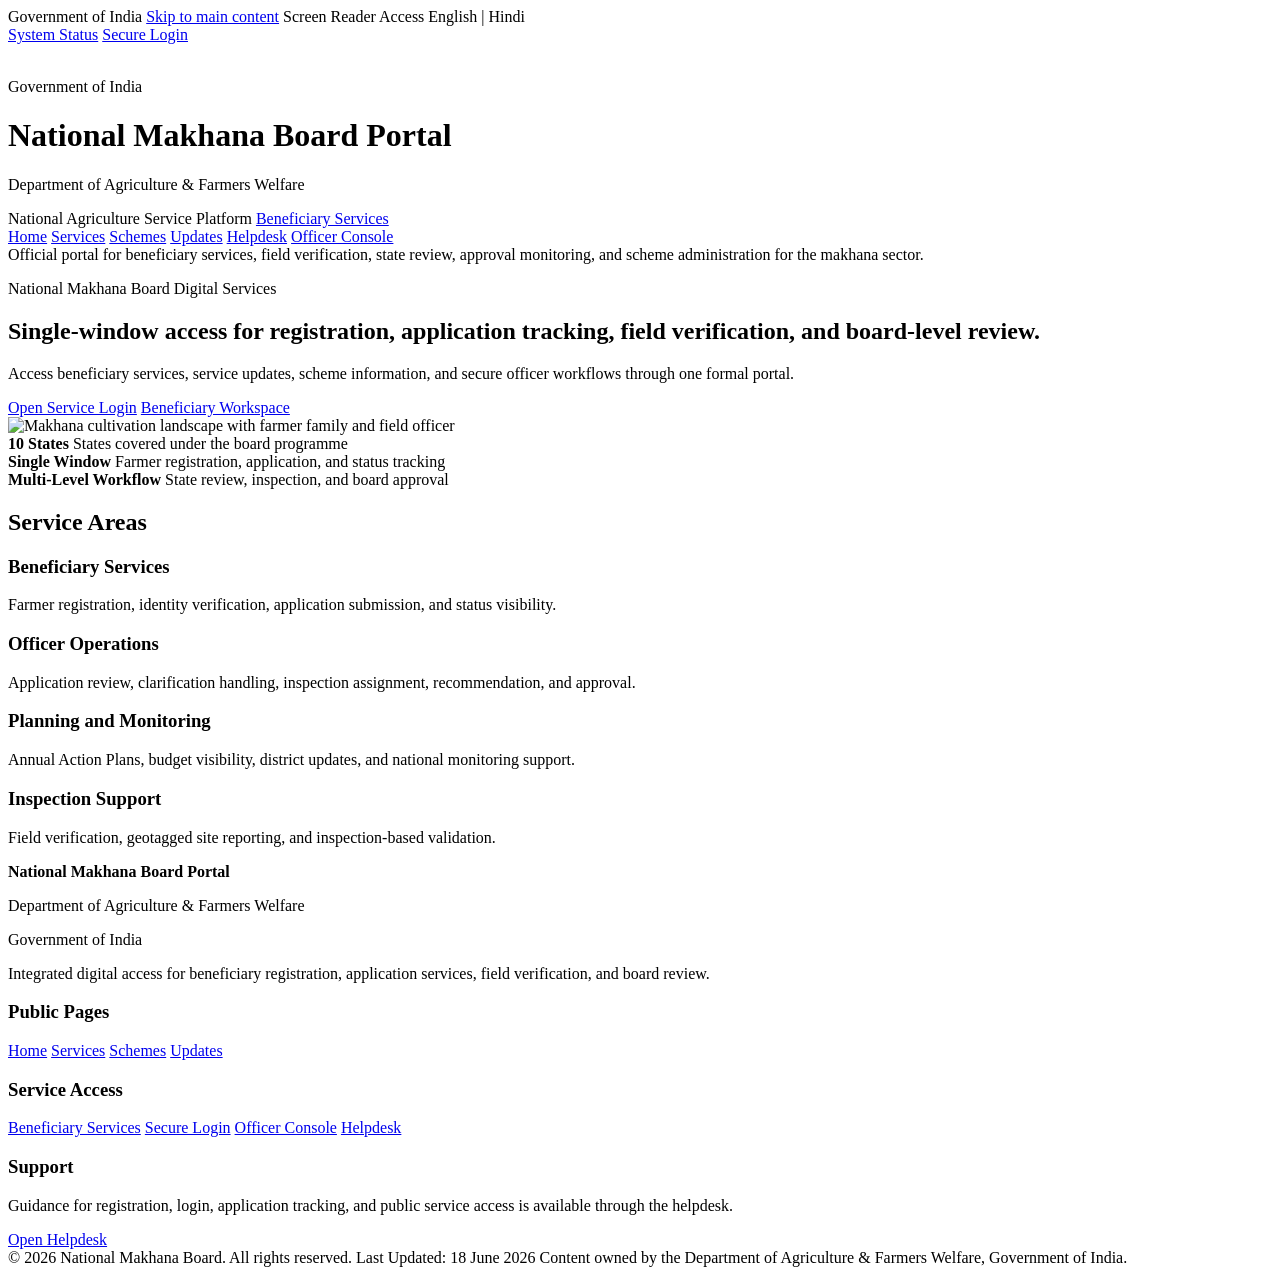
==== frontend/index.html @ 5e63ddf3 "Initial National Makhana portal" ====
<!doctype html>
<html lang="en">
  <head>
    <meta charset="UTF-8" />
    <meta name="viewport" content="width=device-width, initial-scale=1.0" />
    <title>National Makhana Board Portal</title>
    <link rel="preconnect" href="https://fonts.googleapis.com" />
    <link rel="preconnect" href="https://fonts.gstatic.com" crossorigin />
    <link href="https://fonts.googleapis.com/css2?family=Noto+Sans:wght@400;500;600;700&display=swap" rel="stylesheet" />
    <link rel="stylesheet" href="/assets/styles.css" />
  </head>
  <body>
    <div class="utility-bar">
      <div class="utility-links">
        <span>Government of India</span>
        <a class="utility-link" href="#main">Skip to main content</a>
        <span>Screen Reader Access</span>
        <span>English | Hindi</span>
      </div>
      <div class="utility-links">
        <a class="utility-link" href="/health">System Status</a>
        <a class="utility-link" href="/login">Secure Login</a>
      </div>
    </div>

    <header class="masthead">
      <div class="brand-block">
        <div class="brand-mark" aria-hidden="true">
          <img src="/assets/images/nmb-seal-logo.png" alt="" />
        </div>
        <div class="brand-copy">
          <p class="eyebrow">Government of India</p>
          <h1>National Makhana Board Portal</h1>
          <p>Department of Agriculture & Farmers Welfare</p>
        </div>
      </div>
      <div class="masthead-actions">
        <span class="header-badge">National Agriculture Service Platform</span>
        <a class="button secondary" href="/beneficiary">Beneficiary Services</a>
      </div>
    </header>
    <nav class="gov-nav" aria-label="Primary navigation">
      <a class="active" href="/">Home</a>
      <a href="/services">Services</a>
      <a href="/schemes">Schemes</a>
      <a href="/updates">Updates</a>
      <a href="/helpdesk">Helpdesk</a>
      <a href="/dashboard">Officer Console</a>
    </nav>

    <main id="main" class="page-shell">
      <div class="notice-strip">
        Official portal for beneficiary services, field verification, state review, approval monitoring, and scheme administration for the makhana sector.
      </div>
      <section class="hero-panel">
        <div class="hero-copy">
          <p class="eyebrow">National Makhana Board Digital Services</p>
          <h2 class="hero-title">Single-window access for registration, application tracking, field verification, and board-level review.</h2>
          <p>Access beneficiary services, service updates, scheme information, and secure officer workflows through one formal portal.</p>
          <div class="actions">
            <a class="button primary" href="/login">Open Service Login</a>
            <a class="button secondary" href="/beneficiary">Beneficiary Workspace</a>
          </div>
        </div>
        <aside class="stats-rail">
          <div class="hero-art">
            <img src="/assets/images/nmb-hero-illustration.png" alt="Makhana cultivation landscape with farmer family and field officer" />
          </div>
          <div class="stat-card">
            <strong>10 States</strong>
            <span>States covered under the board programme</span>
          </div>
          <div class="stat-card">
            <strong>Single Window</strong>
            <span>Farmer registration, application, and status tracking</span>
          </div>
          <div class="stat-card">
            <strong>Multi-Level Workflow</strong>
            <span>State review, inspection, and board approval</span>
          </div>
        </aside>
      </section>

      <section class="section-block">
        <div class="section-heading">
          <h2>Service Areas</h2>
        </div>
        <div class="feature-grid">
          <article class="card">
            <h3>Beneficiary Services</h3>
            <p>Farmer registration, identity verification, application submission, and status visibility.</p>
          </article>
          <article class="card">
            <h3>Officer Operations</h3>
            <p>Application review, clarification handling, inspection assignment, recommendation, and approval.</p>
          </article>
          <article class="card">
            <h3>Planning and Monitoring</h3>
            <p>Annual Action Plans, budget visibility, district updates, and national monitoring support.</p>
          </article>
          <article class="card">
            <h3>Inspection Support</h3>
            <p>Field verification, geotagged site reporting, and inspection-based validation.</p>
          </article>
        </div>
      </section>
    </main>

    <footer class="footer-note">
      <div class="gov-footer-grid">
        <div class="footer-identity">
          <strong>National Makhana Board Portal</strong>
          <p class="footer-ministry">Department of Agriculture & Farmers Welfare</p>
          <p>Government of India</p>
          <p>Integrated digital access for beneficiary registration, application services, field verification, and board review.</p>
        </div>
        <div>
          <h3>Public Pages</h3>
          <div class="footer-links">
            <a href="/">Home</a>
            <a href="/services">Services</a>
            <a href="/schemes">Schemes</a>
            <a href="/updates">Updates</a>
          </div>
        </div>
        <div>
          <h3>Service Access</h3>
          <div class="footer-links">
            <a href="/beneficiary">Beneficiary Services</a>
            <a href="/login">Secure Login</a>
            <a href="/dashboard">Officer Console</a>
            <a href="/helpdesk">Helpdesk</a>
          </div>
        </div>
        <div>
          <h3>Support</h3>
          <p>Guidance for registration, login, application tracking, and public service access is available through the helpdesk.</p>
          <a class="footer-support-link" href="/helpdesk">Open Helpdesk</a>
        </div>
      </div>
      <div class="footer-bottom">
        <span>© 2026 National Makhana Board. All rights reserved.</span>
        <span>Last Updated: 18 June 2026</span>
        <span>Content owned by the Department of Agriculture & Farmers Welfare, Government of India.</span>
      </div>
    </footer>
  </body>
  </html>
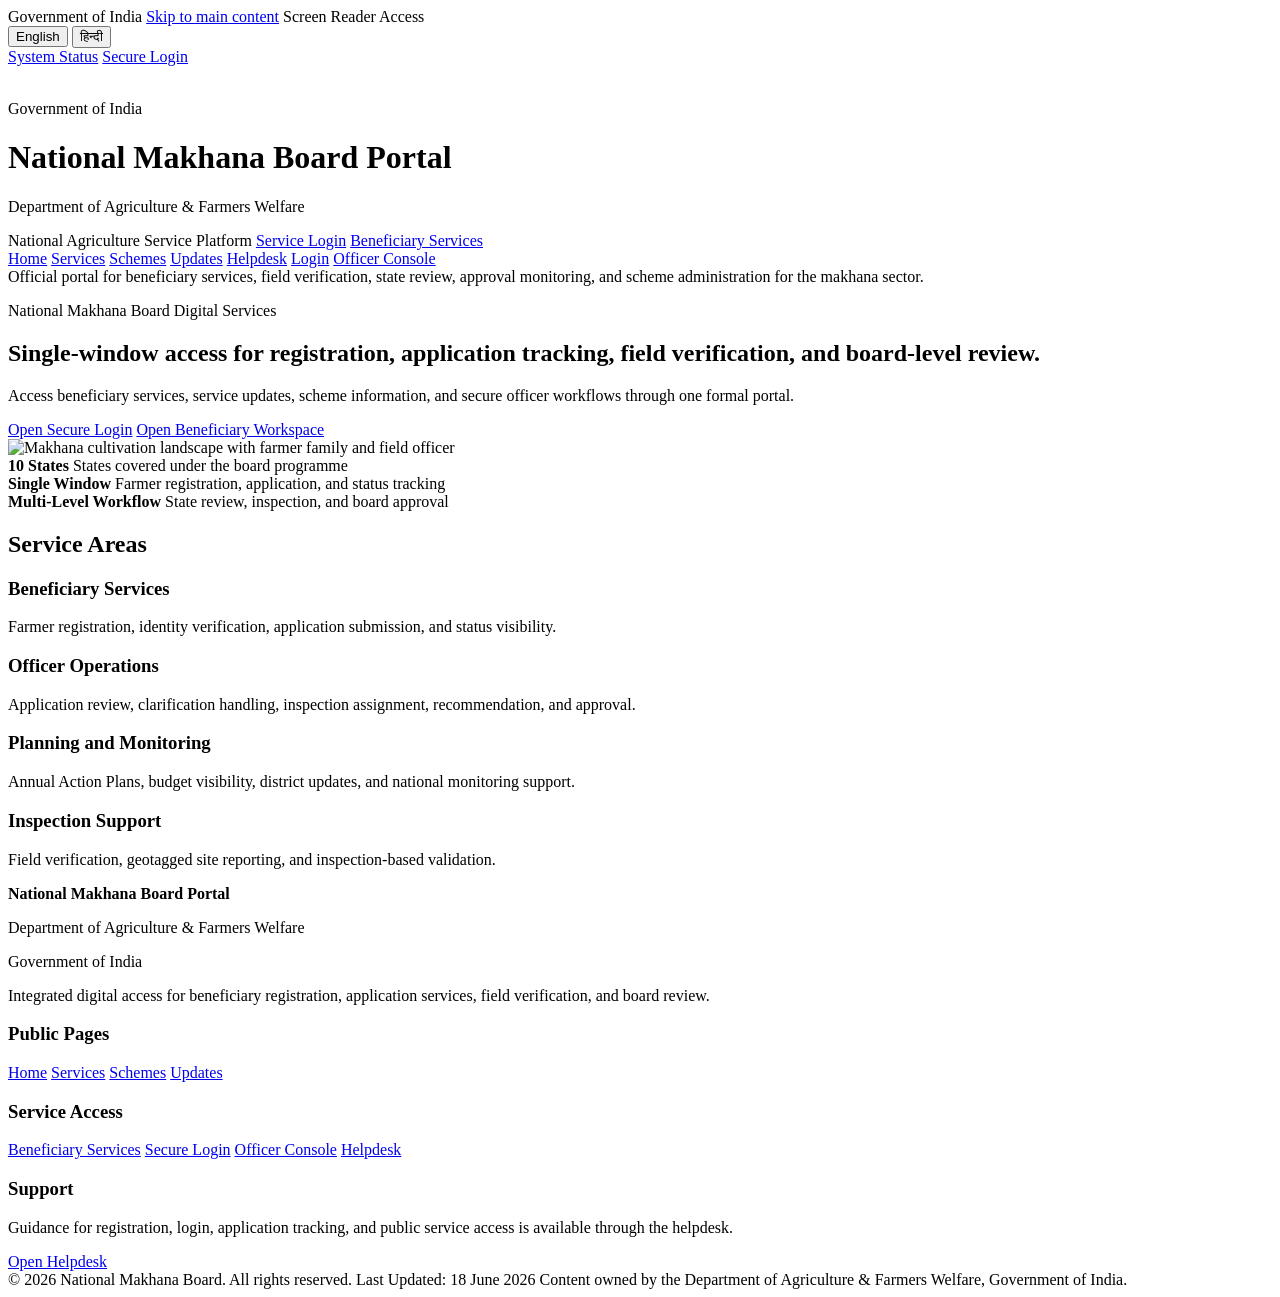
==== commit 9a929764: "bilangual-login_page" ====
--- a/frontend/index.html
+++ b/frontend/index.html
@@ -6,20 +6,23 @@
     <title>National Makhana Board Portal</title>
     <link rel="preconnect" href="https://fonts.googleapis.com" />
     <link rel="preconnect" href="https://fonts.gstatic.com" crossorigin />
-    <link href="https://fonts.googleapis.com/css2?family=Noto+Sans:wght@400;500;600;700&display=swap" rel="stylesheet" />
+    <link href="https://fonts.googleapis.com/css2?family=Noto+Sans:wght@400;500;600;700&family=Noto+Sans+Devanagari:wght@400;500;600;700&display=swap" rel="stylesheet" />
     <link rel="stylesheet" href="/assets/styles.css" />
   </head>
-  <body>
+  <body data-page="home">
     <div class="utility-bar">
-      <div class="utility-links">
-        <span>Government of India</span>
-        <a class="utility-link" href="#main">Skip to main content</a>
-        <span>Screen Reader Access</span>
-        <span>English | Hindi</span>
+      <div class="utility-primary">
+        <span data-i18n="utility.gov">Government of India</span>
+        <a class="utility-link skip-link" href="#main" data-i18n="utility.skip">Skip to main content</a>
+        <span data-i18n="utility.screenReader">Screen Reader Access</span>
+        <div class="lang-switcher" aria-label="Language selector">
+          <button class="language-toggle" type="button" data-lang-switch="en" aria-pressed="true">English</button>
+          <button class="language-toggle" type="button" data-lang-switch="hi" aria-pressed="false">हिन्दी</button>
+        </div>
       </div>
       <div class="utility-links">
-        <a class="utility-link" href="/health">System Status</a>
-        <a class="utility-link" href="/login">Secure Login</a>
+        <a class="utility-link" href="/health" data-i18n="utility.status">System Status</a>
+        <a class="utility-link" href="/login" data-i18n="utility.login">Secure Login</a>
       </div>
     </div>
 
@@ -29,37 +32,39 @@
           <img src="/assets/images/nmb-seal-logo.png" alt="" />
         </div>
         <div class="brand-copy">
-          <p class="eyebrow">Government of India</p>
-          <h1>National Makhana Board Portal</h1>
-          <p>Department of Agriculture & Farmers Welfare</p>
+          <p class="eyebrow" data-i18n="masthead.gov">Government of India</p>
+          <h1 data-i18n="masthead.title">National Makhana Board Portal</h1>
+          <p data-i18n="masthead.department">Department of Agriculture & Farmers Welfare</p>
         </div>
       </div>
       <div class="masthead-actions">
-        <span class="header-badge">National Agriculture Service Platform</span>
-        <a class="button secondary" href="/beneficiary">Beneficiary Services</a>
+        <span class="header-badge" data-i18n="home.badge">National Agriculture Service Platform</span>
+        <a class="button primary" href="/login" data-i18n="actions.login">Service Login</a>
+        <a class="button secondary" href="/beneficiary" data-i18n="actions.beneficiary">Beneficiary Services</a>
       </div>
     </header>
     <nav class="gov-nav" aria-label="Primary navigation">
-      <a class="active" href="/">Home</a>
-      <a href="/services">Services</a>
-      <a href="/schemes">Schemes</a>
-      <a href="/updates">Updates</a>
-      <a href="/helpdesk">Helpdesk</a>
-      <a href="/dashboard">Officer Console</a>
+      <a class="active" href="/" data-i18n="nav.home">Home</a>
+      <a href="/services" data-i18n="nav.services">Services</a>
+      <a href="/schemes" data-i18n="nav.schemes">Schemes</a>
+      <a href="/updates" data-i18n="nav.updates">Updates</a>
+      <a href="/helpdesk" data-i18n="nav.helpdesk">Helpdesk</a>
+      <a class="nav-cta" href="/login" data-i18n="nav.login">Login</a>
+      <a href="/dashboard" data-i18n="nav.dashboard">Officer Console</a>
     </nav>
 
     <main id="main" class="page-shell">
-      <div class="notice-strip">
+      <div class="notice-strip" data-i18n="home.notice">
         Official portal for beneficiary services, field verification, state review, approval monitoring, and scheme administration for the makhana sector.
       </div>
       <section class="hero-panel">
         <div class="hero-copy">
-          <p class="eyebrow">National Makhana Board Digital Services</p>
-          <h2 class="hero-title">Single-window access for registration, application tracking, field verification, and board-level review.</h2>
-          <p>Access beneficiary services, service updates, scheme information, and secure officer workflows through one formal portal.</p>
+          <p class="eyebrow" data-i18n="home.heroEyebrow">National Makhana Board Digital Services</p>
+          <h2 class="hero-title" data-i18n="home.heroTitle">Single-window access for registration, application tracking, field verification, and board-level review.</h2>
+          <p data-i18n="home.heroBody">Access beneficiary services, service updates, scheme information, and secure officer workflows through one formal portal.</p>
           <div class="actions">
-            <a class="button primary" href="/login">Open Service Login</a>
-            <a class="button secondary" href="/beneficiary">Beneficiary Workspace</a>
+            <a class="button primary" href="/login" data-i18n="home.heroLogin">Open Secure Login</a>
+            <a class="button secondary" href="/beneficiary" data-i18n="home.heroBeneficiary">Open Beneficiary Workspace</a>
           </div>
         </div>
         <aside class="stats-rail">
@@ -67,40 +72,40 @@
             <img src="/assets/images/nmb-hero-illustration.png" alt="Makhana cultivation landscape with farmer family and field officer" />
           </div>
           <div class="stat-card">
-            <strong>10 States</strong>
-            <span>States covered under the board programme</span>
+            <strong data-i18n="home.statOneTitle">10 States</strong>
+            <span data-i18n="home.statOneBody">States covered under the board programme</span>
           </div>
           <div class="stat-card">
-            <strong>Single Window</strong>
-            <span>Farmer registration, application, and status tracking</span>
+            <strong data-i18n="home.statTwoTitle">Single Window</strong>
+            <span data-i18n="home.statTwoBody">Farmer registration, application, and status tracking</span>
           </div>
           <div class="stat-card">
-            <strong>Multi-Level Workflow</strong>
-            <span>State review, inspection, and board approval</span>
+            <strong data-i18n="home.statThreeTitle">Multi-Level Workflow</strong>
+            <span data-i18n="home.statThreeBody">State review, inspection, and board approval</span>
           </div>
         </aside>
       </section>
 
       <section class="section-block">
         <div class="section-heading">
-          <h2>Service Areas</h2>
+          <h2 data-i18n="home.serviceHeading">Service Areas</h2>
         </div>
         <div class="feature-grid">
           <article class="card">
-            <h3>Beneficiary Services</h3>
-            <p>Farmer registration, identity verification, application submission, and status visibility.</p>
+            <h3 data-i18n="home.cardOneTitle">Beneficiary Services</h3>
+            <p data-i18n="home.cardOneBody">Farmer registration, identity verification, application submission, and status visibility.</p>
           </article>
           <article class="card">
-            <h3>Officer Operations</h3>
-            <p>Application review, clarification handling, inspection assignment, recommendation, and approval.</p>
+            <h3 data-i18n="home.cardTwoTitle">Officer Operations</h3>
+            <p data-i18n="home.cardTwoBody">Application review, clarification handling, inspection assignment, recommendation, and approval.</p>
           </article>
           <article class="card">
-            <h3>Planning and Monitoring</h3>
-            <p>Annual Action Plans, budget visibility, district updates, and national monitoring support.</p>
+            <h3 data-i18n="home.cardThreeTitle">Planning and Monitoring</h3>
+            <p data-i18n="home.cardThreeBody">Annual Action Plans, budget visibility, district updates, and national monitoring support.</p>
           </article>
           <article class="card">
-            <h3>Inspection Support</h3>
-            <p>Field verification, geotagged site reporting, and inspection-based validation.</p>
+            <h3 data-i18n="home.cardFourTitle">Inspection Support</h3>
+            <p data-i18n="home.cardFourBody">Field verification, geotagged site reporting, and inspection-based validation.</p>
           </article>
         </div>
       </section>
@@ -109,40 +114,41 @@
     <footer class="footer-note">
       <div class="gov-footer-grid">
         <div class="footer-identity">
-          <strong>National Makhana Board Portal</strong>
-          <p class="footer-ministry">Department of Agriculture & Farmers Welfare</p>
-          <p>Government of India</p>
-          <p>Integrated digital access for beneficiary registration, application services, field verification, and board review.</p>
+          <strong data-i18n="footer.portal">National Makhana Board Portal</strong>
+          <p class="footer-ministry" data-i18n="footer.department">Department of Agriculture & Farmers Welfare</p>
+          <p data-i18n="footer.gov">Government of India</p>
+          <p data-i18n="footer.summary">Integrated digital access for beneficiary registration, application services, field verification, and board review.</p>
         </div>
         <div>
-          <h3>Public Pages</h3>
+          <h3 data-i18n="footer.publicPages">Public Pages</h3>
           <div class="footer-links">
-            <a href="/">Home</a>
-            <a href="/services">Services</a>
-            <a href="/schemes">Schemes</a>
-            <a href="/updates">Updates</a>
+            <a href="/" data-i18n="nav.home">Home</a>
+            <a href="/services" data-i18n="nav.services">Services</a>
+            <a href="/schemes" data-i18n="nav.schemes">Schemes</a>
+            <a href="/updates" data-i18n="nav.updates">Updates</a>
           </div>
         </div>
         <div>
-          <h3>Service Access</h3>
+          <h3 data-i18n="footer.access">Service Access</h3>
           <div class="footer-links">
-            <a href="/beneficiary">Beneficiary Services</a>
-            <a href="/login">Secure Login</a>
-            <a href="/dashboard">Officer Console</a>
-            <a href="/helpdesk">Helpdesk</a>
+            <a href="/beneficiary" data-i18n="actions.beneficiary">Beneficiary Services</a>
+            <a href="/login" data-i18n="utility.login">Secure Login</a>
+            <a href="/dashboard" data-i18n="nav.dashboard">Officer Console</a>
+            <a href="/helpdesk" data-i18n="nav.helpdesk">Helpdesk</a>
           </div>
         </div>
         <div>
-          <h3>Support</h3>
-          <p>Guidance for registration, login, application tracking, and public service access is available through the helpdesk.</p>
-          <a class="footer-support-link" href="/helpdesk">Open Helpdesk</a>
+          <h3 data-i18n="footer.support">Support</h3>
+          <p data-i18n="home.supportBody">Guidance for registration, login, application tracking, and public service access is available through the helpdesk.</p>
+          <a class="footer-support-link" href="/helpdesk" data-i18n="home.supportAction">Open Helpdesk</a>
         </div>
       </div>
       <div class="footer-bottom">
-        <span>© 2026 National Makhana Board. All rights reserved.</span>
-        <span>Last Updated: 18 June 2026</span>
-        <span>Content owned by the Department of Agriculture & Farmers Welfare, Government of India.</span>
+        <span data-i18n="footer.rights">© 2026 National Makhana Board. All rights reserved.</span>
+        <span data-i18n="footer.updated">Last Updated: 18 June 2026</span>
+        <span data-i18n="footer.ownership">Content owned by the Department of Agriculture & Farmers Welfare, Government of India.</span>
       </div>
     </footer>
+    <script src="/assets/site.js"></script>
   </body>
   </html>
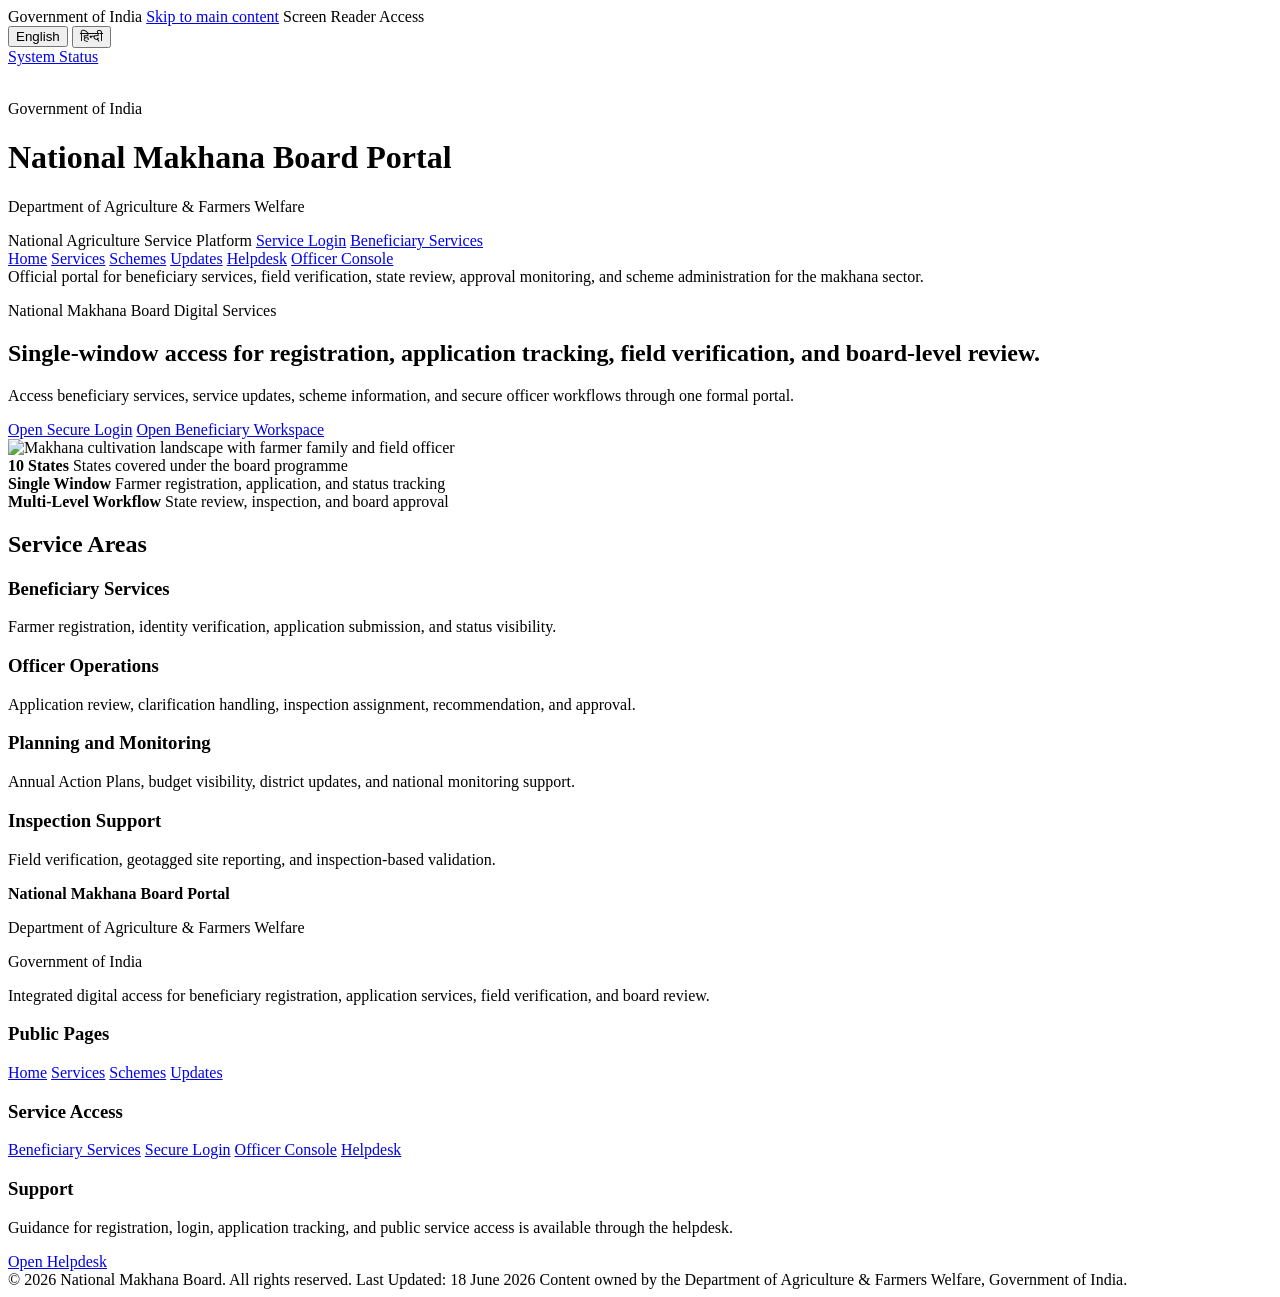
==== commit 869fb8bb: "bilangual-login_page_update" ====
--- a/frontend/index.html
+++ b/frontend/index.html
@@ -22,7 +22,6 @@
       </div>
       <div class="utility-links">
         <a class="utility-link" href="/health" data-i18n="utility.status">System Status</a>
-        <a class="utility-link" href="/login" data-i18n="utility.login">Secure Login</a>
       </div>
     </div>
 
@@ -49,7 +48,6 @@
       <a href="/schemes" data-i18n="nav.schemes">Schemes</a>
       <a href="/updates" data-i18n="nav.updates">Updates</a>
       <a href="/helpdesk" data-i18n="nav.helpdesk">Helpdesk</a>
-      <a class="nav-cta" href="/login" data-i18n="nav.login">Login</a>
       <a href="/dashboard" data-i18n="nav.dashboard">Officer Console</a>
     </nav>
 
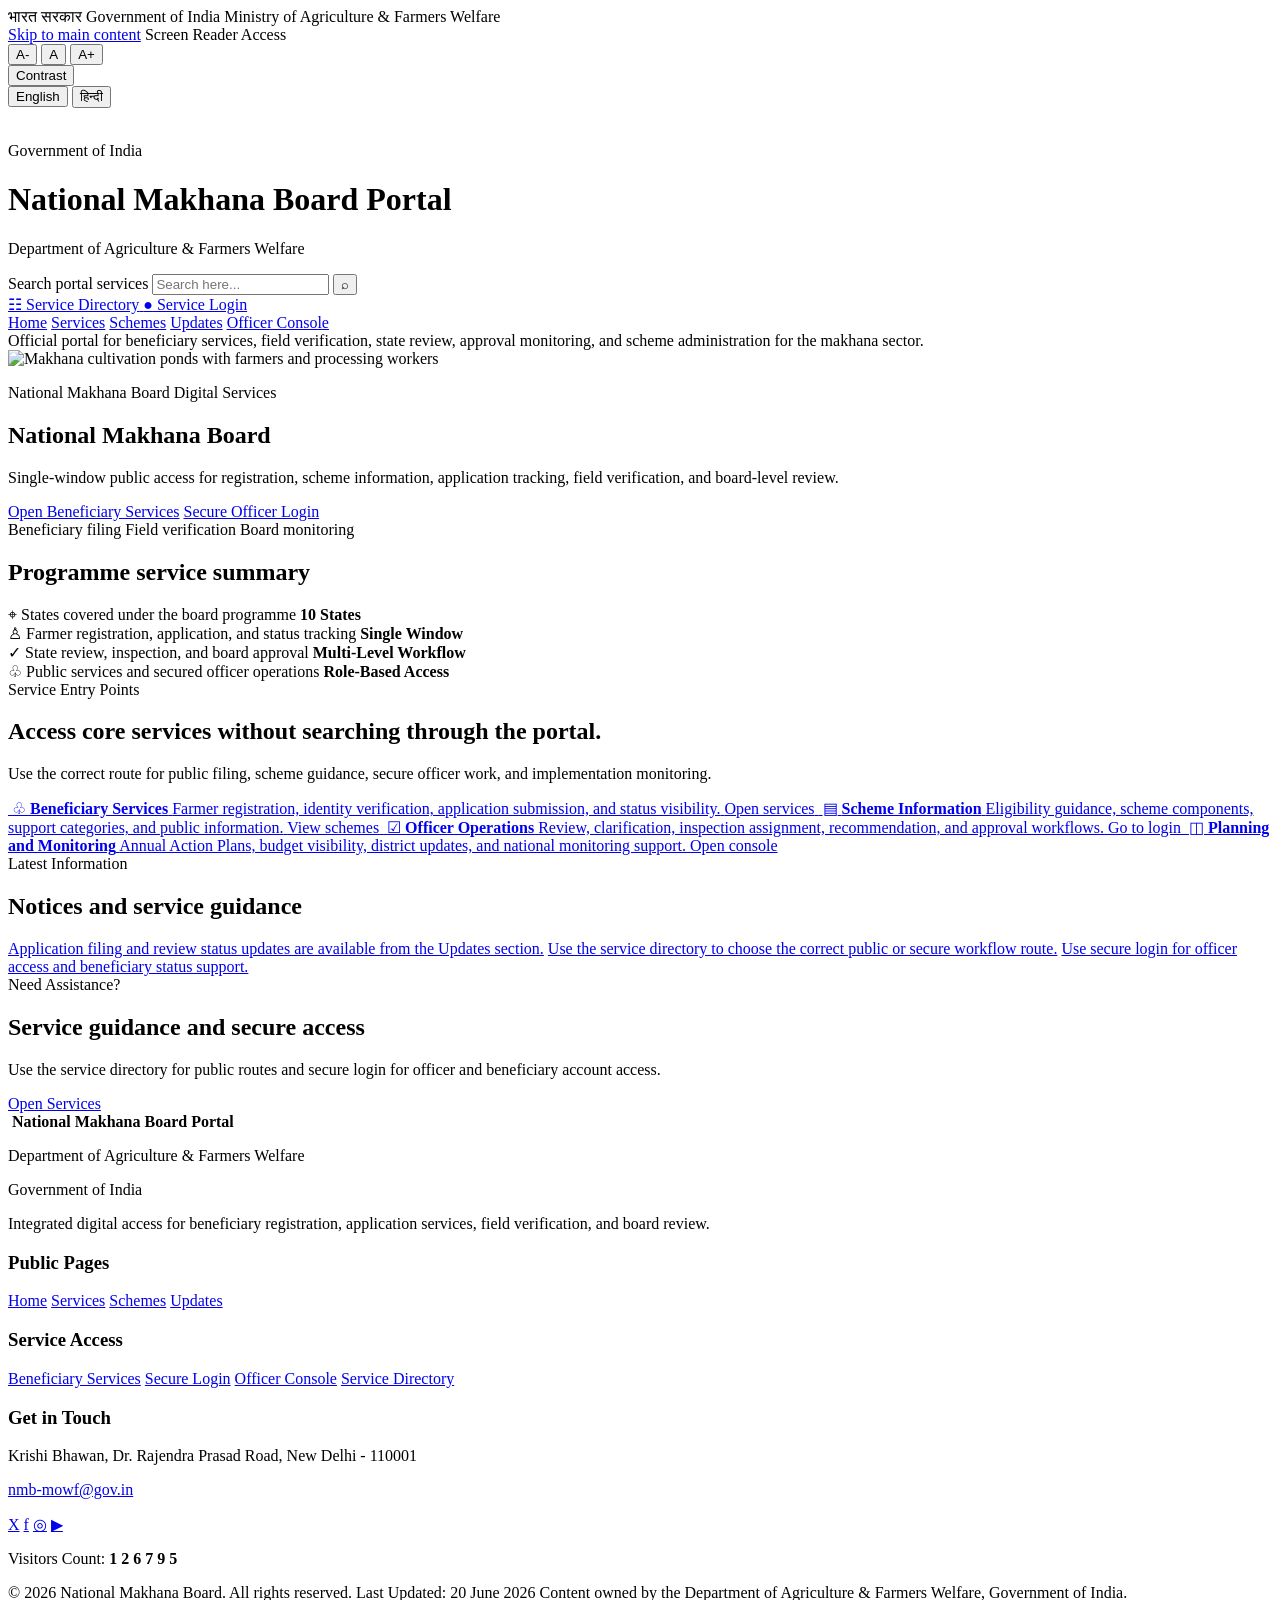
==== commit cec0e270: "chatbot" ====
--- a/frontend/index.html
+++ b/frontend/index.html
@@ -10,25 +10,34 @@
     <link rel="stylesheet" href="/assets/styles.css" />
   </head>
   <body data-page="home">
-    <div class="utility-bar">
+    <div class="utility-bar home-utility-bar">
       <div class="utility-primary">
+        <span class="india-flag" aria-hidden="true"></span>
+        <span data-i18n="utility.bharat">भारत सरकार</span>
         <span data-i18n="utility.gov">Government of India</span>
+        <span class="utility-divider" aria-hidden="true"></span>
+        <span data-i18n="utility.ministryShort">Ministry of Agriculture & Farmers Welfare</span>
+      </div>
+      <div class="utility-links">
         <a class="utility-link skip-link" href="#main" data-i18n="utility.skip">Skip to main content</a>
         <span data-i18n="utility.screenReader">Screen Reader Access</span>
+        <div class="text-size-controls" aria-label="Text size controls">
+          <button type="button" data-font-scale="small" aria-label="Decrease text size">A-</button>
+          <button type="button" data-font-scale="normal" aria-label="Reset text size">A</button>
+          <button type="button" data-font-scale="large" aria-label="Increase text size">A+</button>
+        </div>
+        <button class="contrast-toggle" type="button" data-contrast-toggle aria-pressed="false" data-i18n="utility.contrast">Contrast</button>
         <div class="lang-switcher" aria-label="Language selector">
           <button class="language-toggle" type="button" data-lang-switch="en" aria-pressed="true">English</button>
           <button class="language-toggle" type="button" data-lang-switch="hi" aria-pressed="false">हिन्दी</button>
         </div>
       </div>
-      <div class="utility-links">
-        <a class="utility-link" href="/health" data-i18n="utility.status">System Status</a>
-      </div>
     </div>
 
-    <header class="masthead">
+    <header class="masthead home-masthead">
       <div class="brand-block">
-        <div class="brand-mark" aria-hidden="true">
-          <img src="/assets/images/nmb-seal-logo.png" alt="" />
+        <div class="brand-mark brand-mark-emblem" aria-hidden="true">
+          <img src="/assets/images/india-government-emblem.png" alt="" />
         </div>
         <div class="brand-copy">
           <p class="eyebrow" data-i18n="masthead.gov">Government of India</p>
@@ -37,17 +46,26 @@
         </div>
       </div>
       <div class="masthead-actions">
-        <span class="header-badge" data-i18n="home.badge">National Agriculture Service Platform</span>
-        <a class="button primary" href="/login" data-i18n="actions.login">Service Login</a>
-        <a class="button secondary" href="/beneficiary" data-i18n="actions.beneficiary">Beneficiary Services</a>
+        <form class="home-search" action="/services" method="get" role="search">
+          <label class="sr-only" for="home-search-input" data-i18n="home.searchLabel">Search portal services</label>
+          <input id="home-search-input" name="q" type="search" data-i18n-placeholder="home.searchPlaceholder" placeholder="Search here..." />
+          <button type="submit" aria-label="Search">⌕</button>
+        </form>
+        <a class="button secondary home-directory-button" href="/services">
+          <span aria-hidden="true">☷</span>
+          <span data-i18n="home.directoryAction">Service Directory</span>
+        </a>
+        <a class="button primary home-login-button" href="/login">
+          <span aria-hidden="true">●</span>
+          <span data-i18n="actions.login">Service Login</span>
+        </a>
       </div>
     </header>
-    <nav class="gov-nav" aria-label="Primary navigation">
+    <nav class="gov-nav home-gov-nav" aria-label="Primary navigation">
       <a class="active" href="/" data-i18n="nav.home">Home</a>
       <a href="/services" data-i18n="nav.services">Services</a>
       <a href="/schemes" data-i18n="nav.schemes">Schemes</a>
       <a href="/updates" data-i18n="nav.updates">Updates</a>
-      <a href="/helpdesk" data-i18n="nav.helpdesk">Helpdesk</a>
       <a href="/dashboard" data-i18n="nav.dashboard">Officer Console</a>
     </nav>
 
@@ -55,63 +73,132 @@
       <div class="notice-strip" data-i18n="home.notice">
         Official portal for beneficiary services, field verification, state review, approval monitoring, and scheme administration for the makhana sector.
       </div>
-      <section class="hero-panel">
-        <div class="hero-copy">
-          <p class="eyebrow" data-i18n="home.heroEyebrow">National Makhana Board Digital Services</p>
-          <h2 class="hero-title" data-i18n="home.heroTitle">Single-window access for registration, application tracking, field verification, and board-level review.</h2>
-          <p data-i18n="home.heroBody">Access beneficiary services, service updates, scheme information, and secure officer workflows through one formal portal.</p>
-          <div class="actions">
-            <a class="button primary" href="/login" data-i18n="home.heroLogin">Open Secure Login</a>
-            <a class="button secondary" href="/beneficiary" data-i18n="home.heroBeneficiary">Open Beneficiary Workspace</a>
-          </div>
-        </div>
-        <aside class="stats-rail">
-          <div class="hero-art">
-            <img src="/assets/images/nmb-hero-illustration.png" alt="Makhana cultivation landscape with farmer family and field officer" />
-          </div>
-          <div class="stat-card">
-            <strong data-i18n="home.statOneTitle">10 States</strong>
-            <span data-i18n="home.statOneBody">States covered under the board programme</span>
-          </div>
-          <div class="stat-card">
-            <strong data-i18n="home.statTwoTitle">Single Window</strong>
-            <span data-i18n="home.statTwoBody">Farmer registration, application, and status tracking</span>
-          </div>
-          <div class="stat-card">
-            <strong data-i18n="home.statThreeTitle">Multi-Level Workflow</strong>
-            <span data-i18n="home.statThreeBody">State review, inspection, and board approval</span>
-          </div>
+
+      <section class="home-hero" aria-labelledby="home-hero-title">
+        <img
+          class="home-hero-image"
+          src="/assets/images/nmb-home-hero-ceremonial-v2.png"
+          alt="Makhana cultivation ponds with farmers and processing workers"
+        />
+        <div class="home-hero-content">
+          <p class="home-hero-kicker" data-i18n="home.heroEyebrow">National Makhana Board Digital Services</p>
+          <h2 id="home-hero-title" class="home-hero-title" data-i18n="home.heroTitle">National Makhana Board</h2>
+          <p class="home-hero-lead" data-i18n="home.heroBody">Single-window public access for registration, scheme information, application tracking, field verification, and board-level review.</p>
+          <div class="home-hero-actions">
+            <a class="button primary home-hero-button" href="/beneficiary" data-i18n="home.heroBeneficiary">Open Beneficiary Services</a>
+            <a class="button secondary home-hero-button" href="/login" data-i18n="home.heroLogin">Secure Officer Login</a>
+          </div>
+          <div class="home-hero-assurance" aria-label="Service assurance">
+            <span data-i18n="home.heroTagOne">Beneficiary filing</span>
+            <span data-i18n="home.heroTagTwo">Field verification</span>
+            <span data-i18n="home.heroTagThree">Board monitoring</span>
+          </div>
+        </div>
+      </section>
+
+      <section class="home-stat-ribbon" aria-labelledby="home-stats-heading">
+        <h2 id="home-stats-heading" class="sr-only" data-i18n="home.statsHeading">Programme service summary</h2>
+        <article class="home-stat-item">
+          <span class="home-stat-icon" aria-hidden="true">⌖</span>
+          <span class="home-stat-label" data-i18n="home.statOneBody">States covered under the board programme</span>
+          <strong data-i18n="home.statOneTitle">10 States</strong>
+        </article>
+        <article class="home-stat-item">
+          <span class="home-stat-icon" aria-hidden="true">♙</span>
+          <span class="home-stat-label" data-i18n="home.statTwoBody">Farmer registration, application, and status tracking</span>
+          <strong data-i18n="home.statTwoTitle">Single Window</strong>
+        </article>
+        <article class="home-stat-item">
+          <span class="home-stat-icon" aria-hidden="true">✓</span>
+          <span class="home-stat-label" data-i18n="home.statThreeBody">State review, inspection, and board approval</span>
+          <strong data-i18n="home.statThreeTitle">Multi-Level Workflow</strong>
+        </article>
+        <article class="home-stat-item">
+          <span class="home-stat-icon" aria-hidden="true">♧</span>
+          <span class="home-stat-label" data-i18n="home.statFourBody">Public services and secured officer operations</span>
+          <strong data-i18n="home.statFourTitle">Role-Based Access</strong>
+        </article>
+      </section>
+
+      <section class="section-block home-services-section">
+        <div class="section-heading">
+          <span class="section-kicker" data-i18n="home.serviceKicker">Service Entry Points</span>
+          <h2 data-i18n="home.serviceHeading">Access core services without searching through the portal.</h2>
+          <p data-i18n="home.serviceLead">Use the correct route for public filing, scheme guidance, secure officer work, and implementation monitoring.</p>
+        </div>
+        <div class="home-service-grid">
+          <a class="home-service-card" href="/beneficiary">
+            <span class="home-service-media" aria-hidden="true">
+              <img src="/assets/images/nmb-workflow-illustration.webp" alt="" />
+            </span>
+            <span class="home-service-icon" aria-hidden="true">♧</span>
+            <span class="home-service-copy">
+              <strong data-i18n="home.cardOneTitle">Beneficiary Services</strong>
+              <span data-i18n="home.cardOneBody">Farmer registration, identity verification, application submission, and status visibility.</span>
+            </span>
+            <span class="home-service-action" data-i18n="home.cardOneAction">Open services</span>
+          </a>
+          <a class="home-service-card" href="/schemes">
+            <span class="home-service-media" aria-hidden="true">
+              <img src="/assets/images/nmb-services-hero-generated.png" alt="" />
+            </span>
+            <span class="home-service-icon" aria-hidden="true">▤</span>
+            <span class="home-service-copy">
+              <strong data-i18n="home.cardTwoTitle">Scheme Information</strong>
+              <span data-i18n="home.cardTwoBody">Eligibility guidance, scheme components, support categories, and public information.</span>
+            </span>
+            <span class="home-service-action" data-i18n="home.cardTwoAction">View schemes</span>
+          </a>
+          <a class="home-service-card" href="/login">
+            <span class="home-service-media" aria-hidden="true">
+              <img src="/assets/images/nmb-services-field-support-generated.png" alt="" />
+            </span>
+            <span class="home-service-icon" aria-hidden="true">☑</span>
+            <span class="home-service-copy">
+              <strong data-i18n="home.cardThreeTitle">Officer Operations</strong>
+              <span data-i18n="home.cardThreeBody">Review, clarification, inspection assignment, recommendation, and approval workflows.</span>
+            </span>
+            <span class="home-service-action" data-i18n="home.cardThreeAction">Go to login</span>
+          </a>
+          <a class="home-service-card" href="/dashboard">
+            <span class="home-service-media" aria-hidden="true">
+              <img src="/assets/images/nmb-console-operations.webp" alt="" />
+            </span>
+            <span class="home-service-icon" aria-hidden="true">◫</span>
+            <span class="home-service-copy">
+              <strong data-i18n="home.cardFourTitle">Planning and Monitoring</strong>
+              <span data-i18n="home.cardFourBody">Annual Action Plans, budget visibility, district updates, and national monitoring support.</span>
+            </span>
+            <span class="home-service-action" data-i18n="home.cardFourAction">Open console</span>
+          </a>
+        </div>
+      </section>
+
+      <section class="home-info-band" aria-label="Latest portal information">
+        <div class="home-updates-panel">
+          <div class="section-heading">
+            <span class="section-kicker" data-i18n="home.updatesKicker">Latest Information</span>
+            <h2 data-i18n="home.updatesHeading">Notices and service guidance</h2>
+          </div>
+          <div class="home-update-list">
+            <a href="/updates" data-i18n="home.updateOne">Application filing and review status updates are available from the Updates section.</a>
+            <a href="/services" data-i18n="home.updateTwo">Use the service directory to choose the correct public or secure workflow route.</a>
+            <a href="/login" data-i18n="home.updateThree">Use secure login for officer access and beneficiary status support.</a>
+          </div>
+        </div>
+        <aside class="home-support-panel">
+          <span class="section-kicker" data-i18n="home.supportKicker">Need Assistance?</span>
+          <h2 data-i18n="home.supportHeading">Service guidance and secure access</h2>
+          <p data-i18n="home.supportBody">Use the service directory for public routes and secure login for officer and beneficiary account access.</p>
+          <a class="button primary" href="/services" data-i18n="home.supportAction">Open Services</a>
         </aside>
       </section>
-
-      <section class="section-block">
-        <div class="section-heading">
-          <h2 data-i18n="home.serviceHeading">Service Areas</h2>
-        </div>
-        <div class="feature-grid">
-          <article class="card">
-            <h3 data-i18n="home.cardOneTitle">Beneficiary Services</h3>
-            <p data-i18n="home.cardOneBody">Farmer registration, identity verification, application submission, and status visibility.</p>
-          </article>
-          <article class="card">
-            <h3 data-i18n="home.cardTwoTitle">Officer Operations</h3>
-            <p data-i18n="home.cardTwoBody">Application review, clarification handling, inspection assignment, recommendation, and approval.</p>
-          </article>
-          <article class="card">
-            <h3 data-i18n="home.cardThreeTitle">Planning and Monitoring</h3>
-            <p data-i18n="home.cardThreeBody">Annual Action Plans, budget visibility, district updates, and national monitoring support.</p>
-          </article>
-          <article class="card">
-            <h3 data-i18n="home.cardFourTitle">Inspection Support</h3>
-            <p data-i18n="home.cardFourBody">Field verification, geotagged site reporting, and inspection-based validation.</p>
-          </article>
-        </div>
-      </section>
     </main>
 
-    <footer class="footer-note">
+    <footer class="footer-note home-footer">
       <div class="gov-footer-grid">
         <div class="footer-identity">
+          <img class="footer-emblem" src="/assets/images/india-government-emblem.png" alt="" aria-hidden="true" />
           <strong data-i18n="footer.portal">National Makhana Board Portal</strong>
           <p class="footer-ministry" data-i18n="footer.department">Department of Agriculture & Farmers Welfare</p>
           <p data-i18n="footer.gov">Government of India</p>
@@ -132,18 +219,25 @@
             <a href="/beneficiary" data-i18n="actions.beneficiary">Beneficiary Services</a>
             <a href="/login" data-i18n="utility.login">Secure Login</a>
             <a href="/dashboard" data-i18n="nav.dashboard">Officer Console</a>
-            <a href="/helpdesk" data-i18n="nav.helpdesk">Helpdesk</a>
+            <a href="/services" data-i18n="home.directoryAction">Service Directory</a>
           </div>
         </div>
         <div>
-          <h3 data-i18n="footer.support">Support</h3>
-          <p data-i18n="home.supportBody">Guidance for registration, login, application tracking, and public service access is available through the helpdesk.</p>
-          <a class="footer-support-link" href="/helpdesk" data-i18n="home.supportAction">Open Helpdesk</a>
+          <h3 data-i18n="footer.contact">Get in Touch</h3>
+          <p data-i18n="footer.address">Krishi Bhawan, Dr. Rajendra Prasad Road, New Delhi - 110001</p>
+          <p><a class="footer-support-link" href="mailto:nmb-mowf@gov.in">nmb-mowf@gov.in</a></p>
+          <div class="footer-social" aria-label="Social media links">
+            <a href="/updates" aria-label="Updates on X">X</a>
+            <a href="/updates" aria-label="Facebook updates">f</a>
+            <a href="/updates" aria-label="Instagram updates">◎</a>
+            <a href="/updates" aria-label="Video updates">▶</a>
+          </div>
+          <p class="visitor-count"><span data-i18n="footer.visitors">Visitors Count</span>: <strong>1 2 6 7 9 5</strong></p>
         </div>
       </div>
       <div class="footer-bottom">
         <span data-i18n="footer.rights">© 2026 National Makhana Board. All rights reserved.</span>
-        <span data-i18n="footer.updated">Last Updated: 18 June 2026</span>
+        <span data-i18n="footer.updated">Last Updated: 20 June 2026</span>
         <span data-i18n="footer.ownership">Content owned by the Department of Agriculture & Farmers Welfare, Government of India.</span>
       </div>
     </footer>
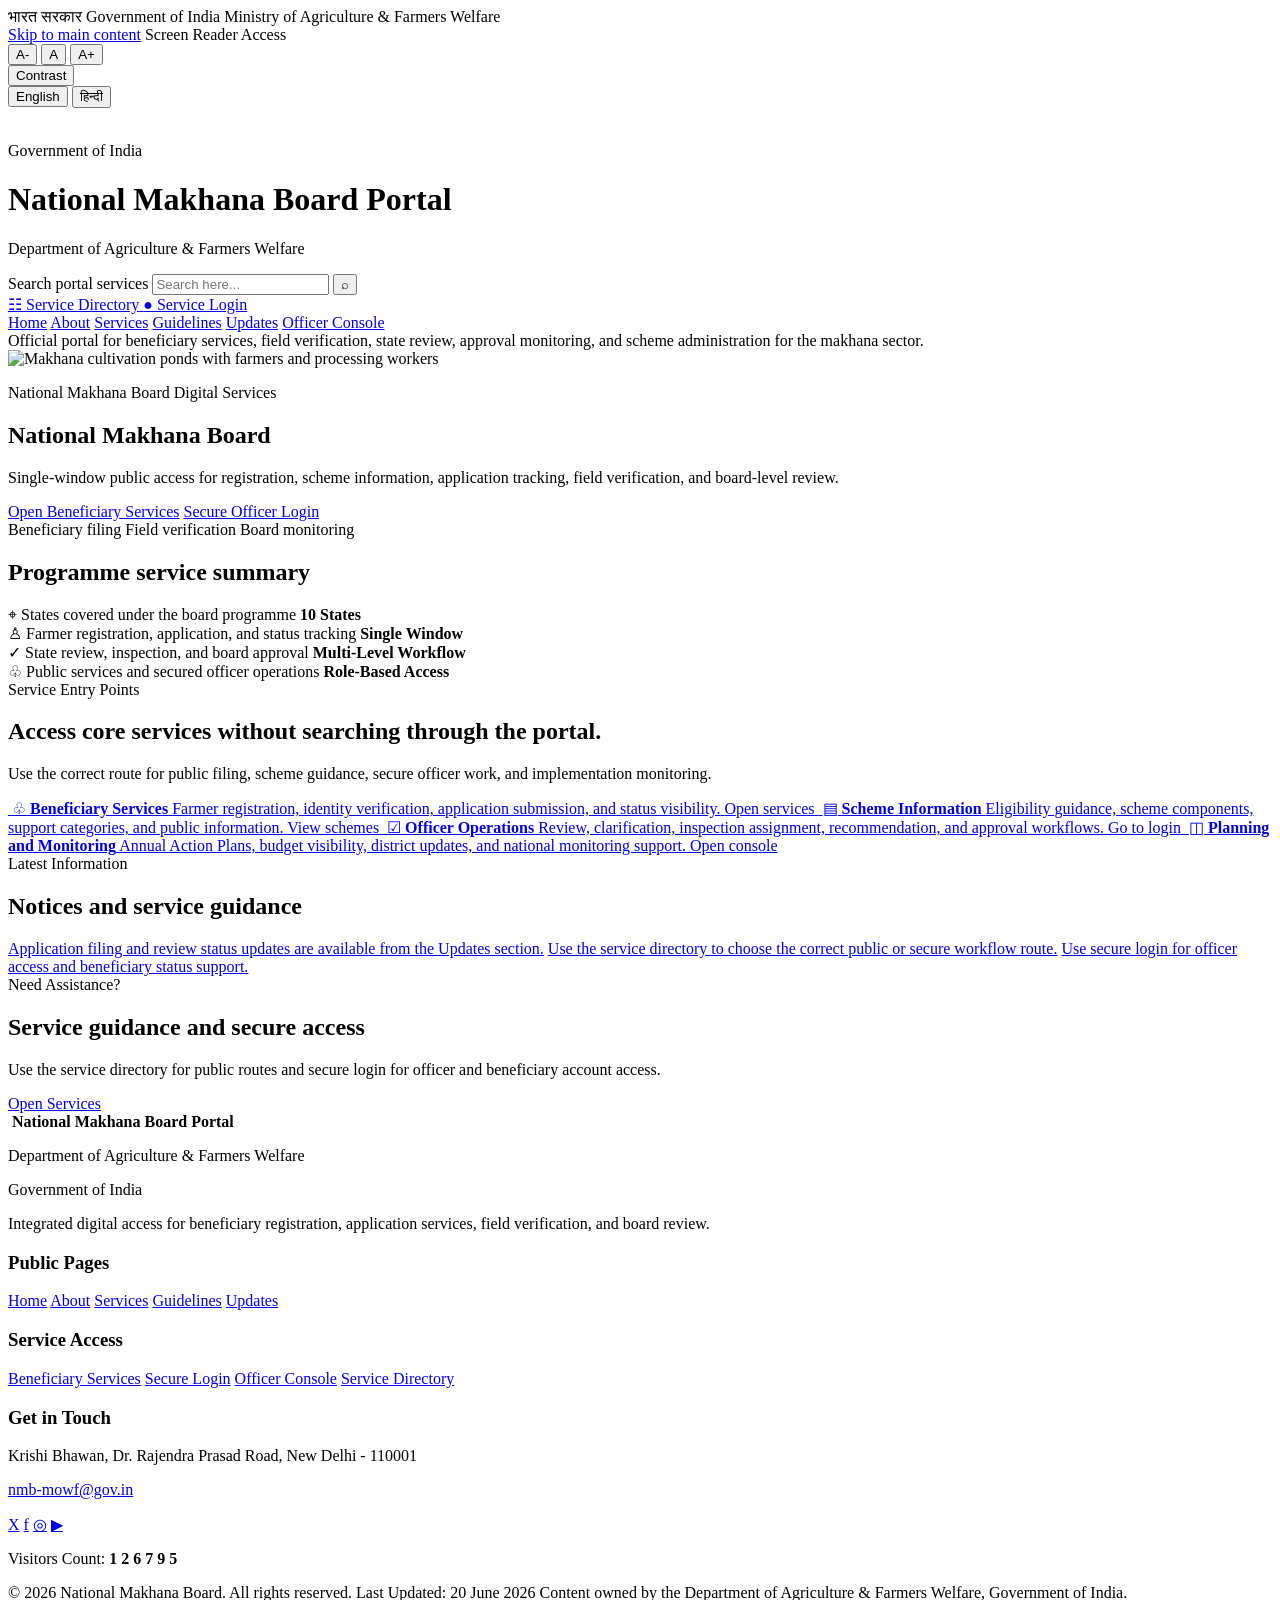
==== commit bd2cd382: "Migrate chatbot to Gemini and update public portal" ====
--- a/frontend/index.html
+++ b/frontend/index.html
@@ -63,8 +63,9 @@
     </header>
     <nav class="gov-nav home-gov-nav" aria-label="Primary navigation">
       <a class="active" href="/" data-i18n="nav.home">Home</a>
+      <a href="/about" data-i18n="nav.about">About</a>
       <a href="/services" data-i18n="nav.services">Services</a>
-      <a href="/schemes" data-i18n="nav.schemes">Schemes</a>
+      <a href="/guidelines" data-i18n="nav.guidelines">Guidelines</a>
       <a href="/updates" data-i18n="nav.updates">Updates</a>
       <a href="/dashboard" data-i18n="nav.dashboard">Officer Console</a>
     </nav>
@@ -208,8 +209,9 @@
           <h3 data-i18n="footer.publicPages">Public Pages</h3>
           <div class="footer-links">
             <a href="/" data-i18n="nav.home">Home</a>
+            <a href="/about" data-i18n="nav.about">About</a>
             <a href="/services" data-i18n="nav.services">Services</a>
-            <a href="/schemes" data-i18n="nav.schemes">Schemes</a>
+            <a href="/guidelines" data-i18n="nav.guidelines">Guidelines</a>
             <a href="/updates" data-i18n="nav.updates">Updates</a>
           </div>
         </div>
